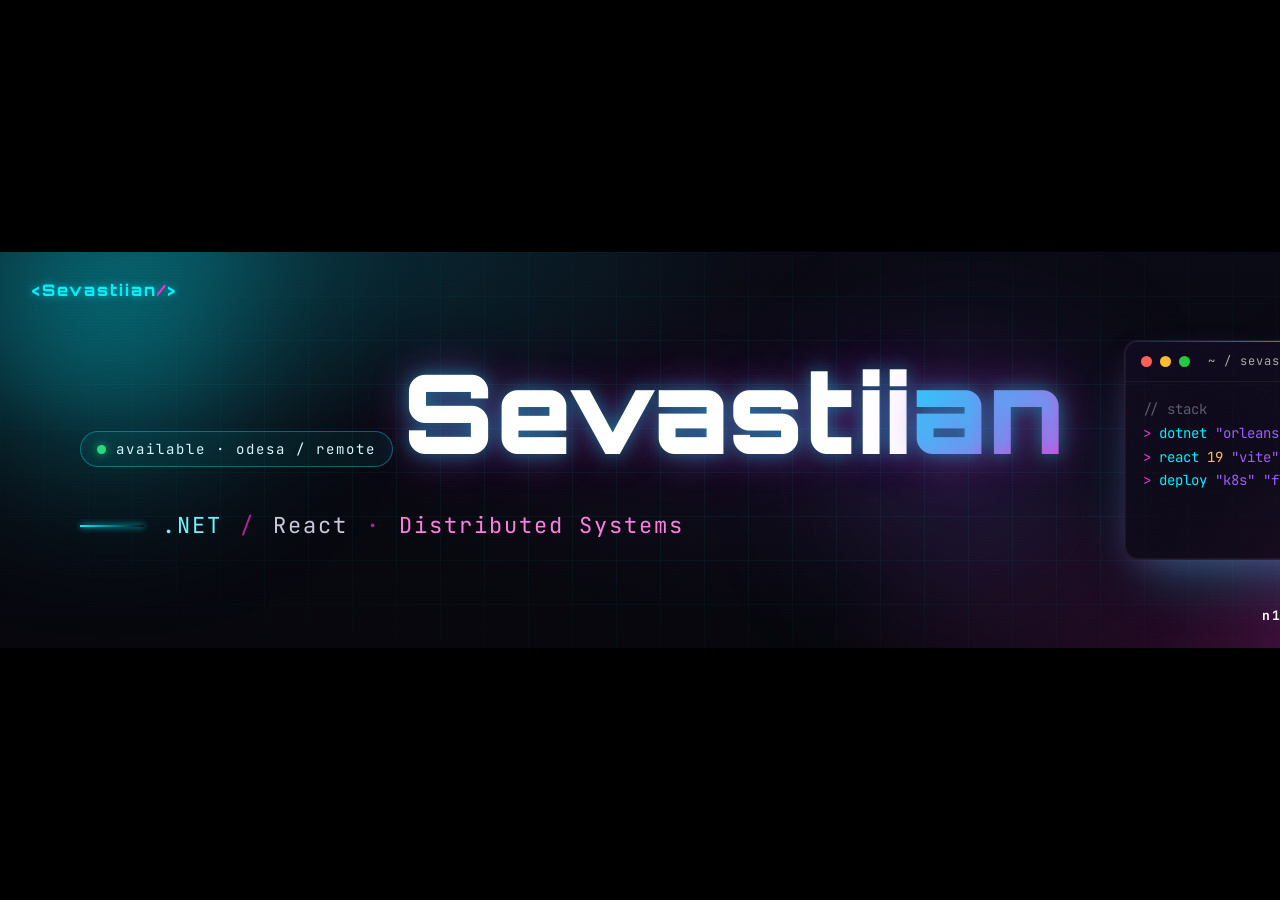
==== banner.html @ da3bc4b8 "feat: add LinkedIn banner (1584x396) and source HTML template" ====
<!DOCTYPE html>
<html lang="en">
<head>
    <meta charset="UTF-8" />
    <title>LinkedIn Banner</title>
    <link rel="preconnect" href="https://fonts.googleapis.com" />
    <link rel="preconnect" href="https://fonts.gstatic.com" crossorigin />
    <link href="https://fonts.googleapis.com/css2?family=Orbitron:wght@600;800;900&family=JetBrains+Mono:wght@400;600&display=swap" rel="stylesheet" />
    <style>
        :root {
            --bg: #07070d;
            --neon-cyan: #00f0ff;
            --neon-pink: #ff2bd6;
            --neon-purple: #9b5cff;
            --text: #e6e6f0;
            --text-dim: #8a8aa0;
        }

        * { margin: 0; padding: 0; box-sizing: border-box; }
        html, body { background: #000; }
        body {
            display: grid;
            place-items: center;
            min-height: 100vh;
            font-family: 'JetBrains Mono', monospace;
        }

        .banner {
            position: relative;
            width: 1584px;
            height: 396px;
            overflow: hidden;
            background:
                radial-gradient(ellipse 60% 80% at 12% 0%, rgba(0, 240, 255, 0.18), transparent 60%),
                radial-gradient(ellipse 60% 80% at 88% 100%, rgba(255, 43, 214, 0.18), transparent 60%),
                radial-gradient(ellipse 40% 60% at 50% 50%, rgba(155, 92, 255, 0.06), transparent 70%),
                linear-gradient(180deg, #0a0a14 0%, #07070d 100%);
            color: #fff;
        }

        /* Grid */
        .grid {
            position: absolute;
            inset: 0;
            background-image:
                linear-gradient(rgba(0, 240, 255, 0.06) 1px, transparent 1px),
                linear-gradient(90deg, rgba(0, 240, 255, 0.06) 1px, transparent 1px);
            background-size: 44px 44px;
            mask-image: radial-gradient(ellipse 80% 90% at center, black 30%, transparent 75%);
            opacity: 0.85;
        }

        /* Glow blobs */
        .glow {
            position: absolute;
            border-radius: 50%;
            filter: blur(80px);
            pointer-events: none;
        }
        .glow.g1 { width: 380px; height: 380px; top: -120px; left: -80px;  background: radial-gradient(circle, rgba(0, 240, 255, 0.55), transparent 70%); }
        .glow.g2 { width: 460px; height: 460px; bottom: -180px; right: -120px; background: radial-gradient(circle, rgba(255, 43, 214, 0.5), transparent 70%); }
        .glow.g3 { width: 280px; height: 280px; top: 20%; right: 30%; background: radial-gradient(circle, rgba(155, 92, 255, 0.35), transparent 70%); }

        /* Scanlines */
        .scan {
            position: absolute;
            inset: 0;
            background: repeating-linear-gradient(
                to bottom,
                rgba(255, 255, 255, 0.018) 0px,
                rgba(255, 255, 255, 0.018) 1px,
                transparent 1px,
                transparent 3px
            );
            mix-blend-mode: overlay;
            opacity: 0.7;
            pointer-events: none;
        }

        .content {
            position: relative;
            z-index: 2;
            height: 100%;
            display: grid;
            grid-template-columns: 1fr 380px;
            align-items: center;
            padding: 0 80px;
            gap: 50px;
        }

        .left .tag {
            display: inline-flex;
            align-items: center;
            gap: 10px;
            padding: 8px 16px;
            border: 1px solid rgba(0, 240, 255, 0.35);
            border-radius: 999px;
            background: rgba(0, 240, 255, 0.06);
            color: #d6f7ff;
            font-size: 14px;
            letter-spacing: 2px;
            text-transform: lowercase;
            margin-bottom: 22px;
        }

        .dot {
            width: 9px; height: 9px;
            border-radius: 50%;
            background: #29d97e;
            box-shadow: 0 0 10px rgba(41, 217, 126, 0.8);
        }

        .name {
            font-family: 'Orbitron', sans-serif;
            font-weight: 900;
            font-size: 110px;
            letter-spacing: 2px;
            line-height: 0.95;
            color: #fff;
            text-shadow:
                0 0 18px rgba(0, 240, 255, 0.4),
                0 0 36px rgba(155, 92, 255, 0.35),
                0 0 70px rgba(255, 43, 214, 0.2);
            display: inline-block;
        }

        .name .accent {
            background: linear-gradient(135deg, #00f0ff 0%, #ff2bd6 100%);
            -webkit-background-clip: text;
            background-clip: text;
            color: transparent;
        }

        .role {
            margin-top: 22px;
            display: flex;
            align-items: center;
            gap: 18px;
            font-family: 'JetBrains Mono', monospace;
            font-size: 22px;
            letter-spacing: 2px;
            color: #c8c8d8;
        }

        .role .line {
            width: 64px;
            height: 1.5px;
            background: linear-gradient(90deg, #00f0ff, transparent);
            box-shadow: 0 0 6px #00f0ff;
        }

        .role .pipe { color: rgba(255, 43, 214, 0.7); }
        .role .pink { color: #ff7ee0; }
        .role .cyan { color: #6ff5ff; }

        /* Right column — terminal-style code card */
        .term {
            width: 100%;
            height: 220px;
            border: 1px solid rgba(255, 255, 255, 0.08);
            border-radius: 14px;
            background: linear-gradient(180deg, rgba(20, 12, 36, 0.7), rgba(12, 12, 24, 0.7));
            box-shadow:
                0 30px 60px -20px rgba(0, 240, 255, 0.35),
                0 10px 30px -8px rgba(255, 43, 214, 0.25),
                inset 0 0 0 1px rgba(255, 255, 255, 0.05);
            overflow: hidden;
            position: relative;
        }

        .term::before {
            content: '';
            position: absolute;
            top: 0; left: 0; right: 0;
            height: 1px;
            background: linear-gradient(90deg, transparent, #00f0ff, transparent);
            opacity: 0.7;
        }

        .term-head {
            display: flex;
            align-items: center;
            gap: 8px;
            padding: 12px 16px;
            border-bottom: 1px solid rgba(255, 255, 255, 0.06);
            font-size: 12px;
            color: var(--text-dim);
            letter-spacing: 1px;
        }

        .term-dot {
            width: 11px; height: 11px;
            border-radius: 50%;
        }
        .term-dot.r { background: #ff5f57; }
        .term-dot.y { background: #febc2e; }
        .term-dot.g { background: #28c840; }
        .term-title {
            margin-left: 10px;
            color: #aaa;
            font-size: 12px;
        }

        .term-body {
            padding: 16px 18px;
            font-family: 'JetBrains Mono', monospace;
            font-size: 14px;
            line-height: 1.7;
            color: #b8b8c8;
        }
        .term-body .pr { color: var(--neon-pink); }
        .term-body .kw { color: var(--neon-cyan); }
        .term-body .st { color: #9b5cff; }
        .term-body .nu { color: #ffb86b; }
        .term-body .cm { color: #5c5c70; }
        .term-body .caret {
            display: inline-block;
            width: 9px;
            height: 16px;
            background: #00f0ff;
            vertical-align: -3px;
            margin-left: 2px;
            box-shadow: 0 0 6px #00f0ff;
        }

        /* Floating handle bottom-right */
        .handle {
            position: absolute;
            bottom: 24px;
            right: 32px;
            z-index: 3;
            font-family: 'JetBrains Mono', monospace;
            font-size: 13px;
            color: var(--text-dim);
            letter-spacing: 2px;
        }
        .handle b { color: #fff; }

        /* Logo top-left */
        .logo {
            position: absolute;
            top: 28px;
            left: 32px;
            z-index: 3;
            font-family: 'Orbitron', sans-serif;
            font-weight: 800;
            font-size: 16px;
            letter-spacing: 2px;
            color: var(--neon-cyan);
            text-shadow: 0 0 8px rgba(0, 240, 255, 0.6);
        }
        .logo .slash { color: var(--neon-pink); }
    </style>
</head>
<body>
    <div class="banner" id="banner">
        <div class="grid"></div>
        <div class="glow g1"></div>
        <div class="glow g2"></div>
        <div class="glow g3"></div>
        <div class="scan"></div>

        <div class="logo">&lt;Sevastiian<span class="slash">/</span>&gt;</div>

        <div class="content">
            <div class="left">
                <div class="tag">
                    <span class="dot"></span>
                    <span>available · odesa / remote</span>
                </div>
                <div class="name">Sevastii<span class="accent">an</span></div>
                <div class="role">
                    <span class="line"></span>
                    <span class="cyan">.NET</span>
                    <span class="pipe">/</span>
                    <span>React</span>
                    <span class="pipe">·</span>
                    <span class="pink">Distributed Systems</span>
                </div>
            </div>

            <div class="term">
                <div class="term-head">
                    <span class="term-dot r"></span>
                    <span class="term-dot y"></span>
                    <span class="term-dot g"></span>
                    <span class="term-title">~ / sevastiian.os</span>
                </div>
                <div class="term-body">
                    <div><span class="cm">// stack</span></div>
                    <div><span class="pr">&gt;</span> <span class="kw">dotnet</span> <span class="st">"orleans"</span> <span class="st">"aspire"</span></div>
                    <div><span class="pr">&gt;</span> <span class="kw">react</span> <span class="nu">19</span> <span class="st">"vite"</span> <span class="st">"signalr"</span></div>
                    <div><span class="pr">&gt;</span> <span class="kw">deploy</span> <span class="st">"k8s"</span> <span class="st">"fly.io"</span><span class="caret"></span></div>
                </div>
            </div>
        </div>

        <div class="handle"><b>n1mfaq.github.io/me</b> · @cwiwi9</div>
    </div>
</body>
</html>
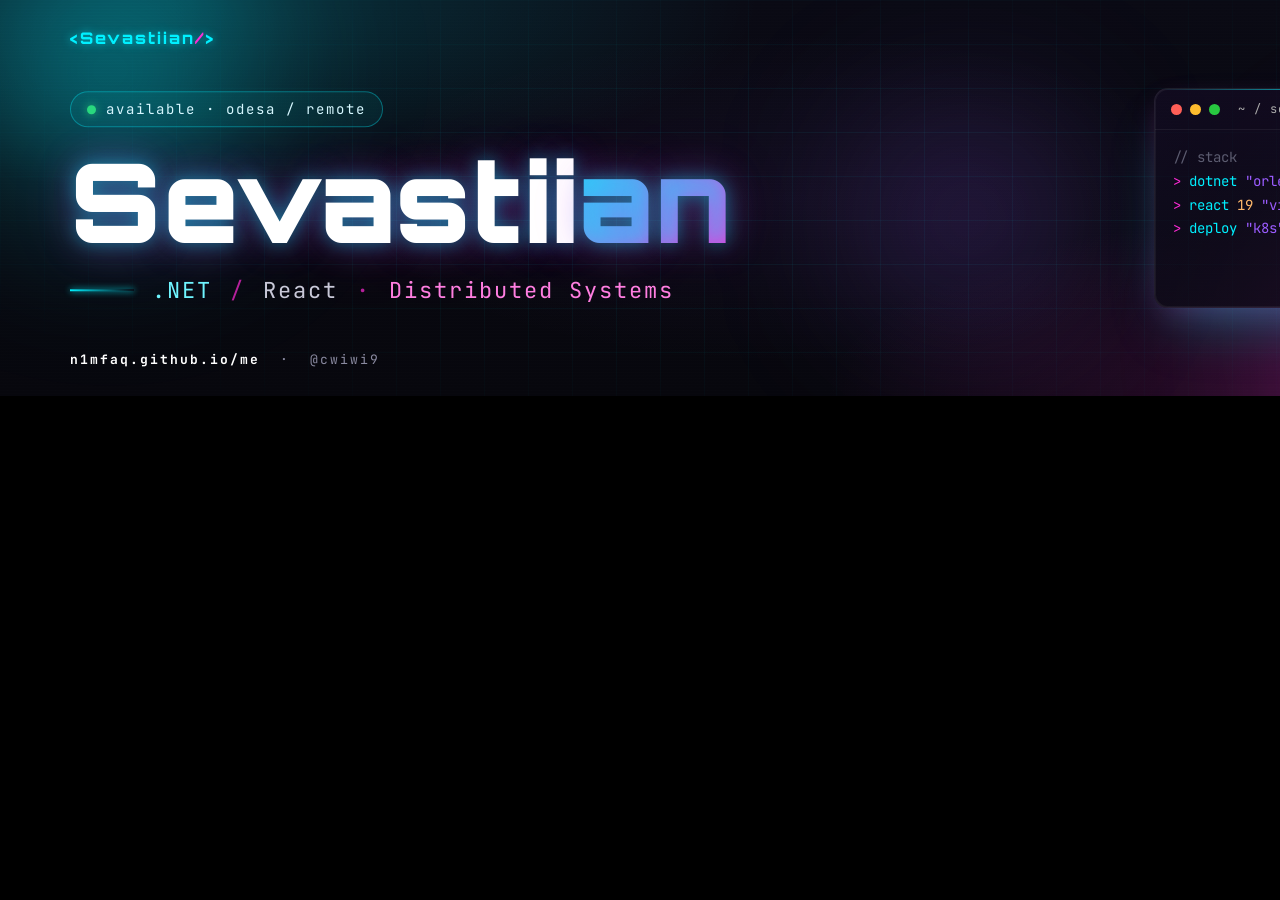
==== commit 381b753a: "fix(banner): re-render with full layout (handle moved bottom-left, terminal fits)" ====
--- a/banner.html
+++ b/banner.html
@@ -17,16 +17,13 @@
         }
 
         * { margin: 0; padding: 0; box-sizing: border-box; }
-        html, body { background: #000; }
-        body {
-            display: grid;
-            place-items: center;
-            min-height: 100vh;
-            font-family: 'JetBrains Mono', monospace;
-        }
+        html, body { background: #000; margin: 0; padding: 0; overflow: hidden; }
+        body { font-family: 'JetBrains Mono', monospace; }
 
         .banner {
-            position: relative;
+            position: absolute;
+            top: 0;
+            left: 0;
             width: 1584px;
             height: 396px;
             overflow: hidden;
@@ -36,12 +33,11 @@
                 radial-gradient(ellipse 40% 60% at 50% 50%, rgba(155, 92, 255, 0.06), transparent 70%),
                 linear-gradient(180deg, #0a0a14 0%, #07070d 100%);
             color: #fff;
-        }
-
-        /* Grid */
+            isolation: isolate;
+        }
+
         .grid {
-            position: absolute;
-            inset: 0;
+            position: absolute; inset: 0;
             background-image:
                 linear-gradient(rgba(0, 240, 255, 0.06) 1px, transparent 1px),
                 linear-gradient(90deg, rgba(0, 240, 255, 0.06) 1px, transparent 1px);
@@ -50,45 +46,59 @@
             opacity: 0.85;
         }
 
-        /* Glow blobs */
-        .glow {
-            position: absolute;
-            border-radius: 50%;
-            filter: blur(80px);
-            pointer-events: none;
-        }
+        .glow { position: absolute; border-radius: 50%; filter: blur(80px); pointer-events: none; }
         .glow.g1 { width: 380px; height: 380px; top: -120px; left: -80px;  background: radial-gradient(circle, rgba(0, 240, 255, 0.55), transparent 70%); }
         .glow.g2 { width: 460px; height: 460px; bottom: -180px; right: -120px; background: radial-gradient(circle, rgba(255, 43, 214, 0.5), transparent 70%); }
         .glow.g3 { width: 280px; height: 280px; top: 20%; right: 30%; background: radial-gradient(circle, rgba(155, 92, 255, 0.35), transparent 70%); }
 
-        /* Scanlines */
         .scan {
-            position: absolute;
-            inset: 0;
-            background: repeating-linear-gradient(
-                to bottom,
+            position: absolute; inset: 0;
+            background: repeating-linear-gradient(to bottom,
                 rgba(255, 255, 255, 0.018) 0px,
                 rgba(255, 255, 255, 0.018) 1px,
                 transparent 1px,
-                transparent 3px
-            );
+                transparent 3px);
             mix-blend-mode: overlay;
             opacity: 0.7;
             pointer-events: none;
         }
 
-        .content {
-            position: relative;
+        .logo {
+            position: absolute;
+            top: 28px;
+            left: 70px;
+            z-index: 3;
+            font-family: 'Orbitron', sans-serif;
+            font-weight: 800;
+            font-size: 16px;
+            letter-spacing: 2px;
+            color: var(--neon-cyan);
+            text-shadow: 0 0 8px rgba(0, 240, 255, 0.6);
+        }
+        .logo .slash { color: var(--neon-pink); }
+
+        .handle {
+            position: absolute;
+            bottom: 28px;
+            left: 70px;
+            z-index: 3;
+            font-family: 'JetBrains Mono', monospace;
+            font-size: 13px;
+            color: var(--text-dim);
+            letter-spacing: 2px;
+        }
+        .handle b { color: #fff; }
+
+        .left {
+            position: absolute;
+            left: 70px;
+            top: 50%;
+            transform: translateY(-50%);
             z-index: 2;
-            height: 100%;
-            display: grid;
-            grid-template-columns: 1fr 380px;
-            align-items: center;
-            padding: 0 80px;
-            gap: 50px;
-        }
-
-        .left .tag {
+            max-width: 900px;
+        }
+
+        .tag {
             display: inline-flex;
             align-items: center;
             gap: 10px;
@@ -121,7 +131,7 @@
                 0 0 18px rgba(0, 240, 255, 0.4),
                 0 0 36px rgba(155, 92, 255, 0.35),
                 0 0 70px rgba(255, 43, 214, 0.2);
-            display: inline-block;
+            white-space: nowrap;
         }
 
         .name .accent {
@@ -140,6 +150,7 @@
             font-size: 22px;
             letter-spacing: 2px;
             color: #c8c8d8;
+            white-space: nowrap;
         }
 
         .role .line {
@@ -153,9 +164,13 @@
         .role .pink { color: #ff7ee0; }
         .role .cyan { color: #6ff5ff; }
 
-        /* Right column — terminal-style code card */
         .term {
-            width: 100%;
+            position: absolute;
+            right: 70px;
+            top: 50%;
+            transform: translateY(-50%);
+            z-index: 2;
+            width: 360px;
             height: 220px;
             border: 1px solid rgba(255, 255, 255, 0.08);
             border-radius: 14px;
@@ -165,7 +180,6 @@
                 0 10px 30px -8px rgba(255, 43, 214, 0.25),
                 inset 0 0 0 1px rgba(255, 255, 255, 0.05);
             overflow: hidden;
-            position: relative;
         }
 
         .term::before {
@@ -178,28 +192,16 @@
         }
 
         .term-head {
-            display: flex;
-            align-items: center;
-            gap: 8px;
+            display: flex; align-items: center; gap: 8px;
             padding: 12px 16px;
             border-bottom: 1px solid rgba(255, 255, 255, 0.06);
-            font-size: 12px;
-            color: var(--text-dim);
-            letter-spacing: 1px;
-        }
-
-        .term-dot {
-            width: 11px; height: 11px;
-            border-radius: 50%;
-        }
+        }
+
+        .term-dot { width: 11px; height: 11px; border-radius: 50%; }
         .term-dot.r { background: #ff5f57; }
         .term-dot.y { background: #febc2e; }
         .term-dot.g { background: #28c840; }
-        .term-title {
-            margin-left: 10px;
-            color: #aaa;
-            font-size: 12px;
-        }
+        .term-title { margin-left: 10px; color: #aaa; font-size: 12px; letter-spacing: 1px; }
 
         .term-body {
             padding: 16px 18px;
@@ -215,41 +217,12 @@
         .term-body .cm { color: #5c5c70; }
         .term-body .caret {
             display: inline-block;
-            width: 9px;
-            height: 16px;
+            width: 9px; height: 16px;
             background: #00f0ff;
             vertical-align: -3px;
             margin-left: 2px;
             box-shadow: 0 0 6px #00f0ff;
         }
-
-        /* Floating handle bottom-right */
-        .handle {
-            position: absolute;
-            bottom: 24px;
-            right: 32px;
-            z-index: 3;
-            font-family: 'JetBrains Mono', monospace;
-            font-size: 13px;
-            color: var(--text-dim);
-            letter-spacing: 2px;
-        }
-        .handle b { color: #fff; }
-
-        /* Logo top-left */
-        .logo {
-            position: absolute;
-            top: 28px;
-            left: 32px;
-            z-index: 3;
-            font-family: 'Orbitron', sans-serif;
-            font-weight: 800;
-            font-size: 16px;
-            letter-spacing: 2px;
-            color: var(--neon-cyan);
-            text-shadow: 0 0 8px rgba(0, 240, 255, 0.6);
-        }
-        .logo .slash { color: var(--neon-pink); }
     </style>
 </head>
 <body>
@@ -262,40 +235,38 @@
 
         <div class="logo">&lt;Sevastiian<span class="slash">/</span>&gt;</div>
 
-        <div class="content">
-            <div class="left">
-                <div class="tag">
-                    <span class="dot"></span>
-                    <span>available · odesa / remote</span>
-                </div>
-                <div class="name">Sevastii<span class="accent">an</span></div>
-                <div class="role">
-                    <span class="line"></span>
-                    <span class="cyan">.NET</span>
-                    <span class="pipe">/</span>
-                    <span>React</span>
-                    <span class="pipe">·</span>
-                    <span class="pink">Distributed Systems</span>
-                </div>
-            </div>
-
-            <div class="term">
-                <div class="term-head">
-                    <span class="term-dot r"></span>
-                    <span class="term-dot y"></span>
-                    <span class="term-dot g"></span>
-                    <span class="term-title">~ / sevastiian.os</span>
-                </div>
-                <div class="term-body">
-                    <div><span class="cm">// stack</span></div>
-                    <div><span class="pr">&gt;</span> <span class="kw">dotnet</span> <span class="st">"orleans"</span> <span class="st">"aspire"</span></div>
-                    <div><span class="pr">&gt;</span> <span class="kw">react</span> <span class="nu">19</span> <span class="st">"vite"</span> <span class="st">"signalr"</span></div>
-                    <div><span class="pr">&gt;</span> <span class="kw">deploy</span> <span class="st">"k8s"</span> <span class="st">"fly.io"</span><span class="caret"></span></div>
-                </div>
+        <div class="left">
+            <div class="tag">
+                <span class="dot"></span>
+                <span>available · odesa / remote</span>
+            </div>
+            <div class="name">Sevastii<span class="accent">an</span></div>
+            <div class="role">
+                <span class="line"></span>
+                <span class="cyan">.NET</span>
+                <span class="pipe">/</span>
+                <span>React</span>
+                <span class="pipe">·</span>
+                <span class="pink">Distributed Systems</span>
             </div>
         </div>
 
-        <div class="handle"><b>n1mfaq.github.io/me</b> · @cwiwi9</div>
+        <div class="term">
+            <div class="term-head">
+                <span class="term-dot r"></span>
+                <span class="term-dot y"></span>
+                <span class="term-dot g"></span>
+                <span class="term-title">~ / sevastiian.os</span>
+            </div>
+            <div class="term-body">
+                <div><span class="cm">// stack</span></div>
+                <div><span class="pr">&gt;</span> <span class="kw">dotnet</span> <span class="st">"orleans"</span> <span class="st">"aspire"</span></div>
+                <div><span class="pr">&gt;</span> <span class="kw">react</span> <span class="nu">19</span> <span class="st">"vite"</span> <span class="st">"signalr"</span></div>
+                <div><span class="pr">&gt;</span> <span class="kw">deploy</span> <span class="st">"k8s"</span> <span class="st">"fly.io"</span><span class="caret"></span></div>
+            </div>
+        </div>
+
+        <div class="handle"><b>n1mfaq.github.io/me</b> &nbsp;·&nbsp; @cwiwi9</div>
     </div>
 </body>
 </html>
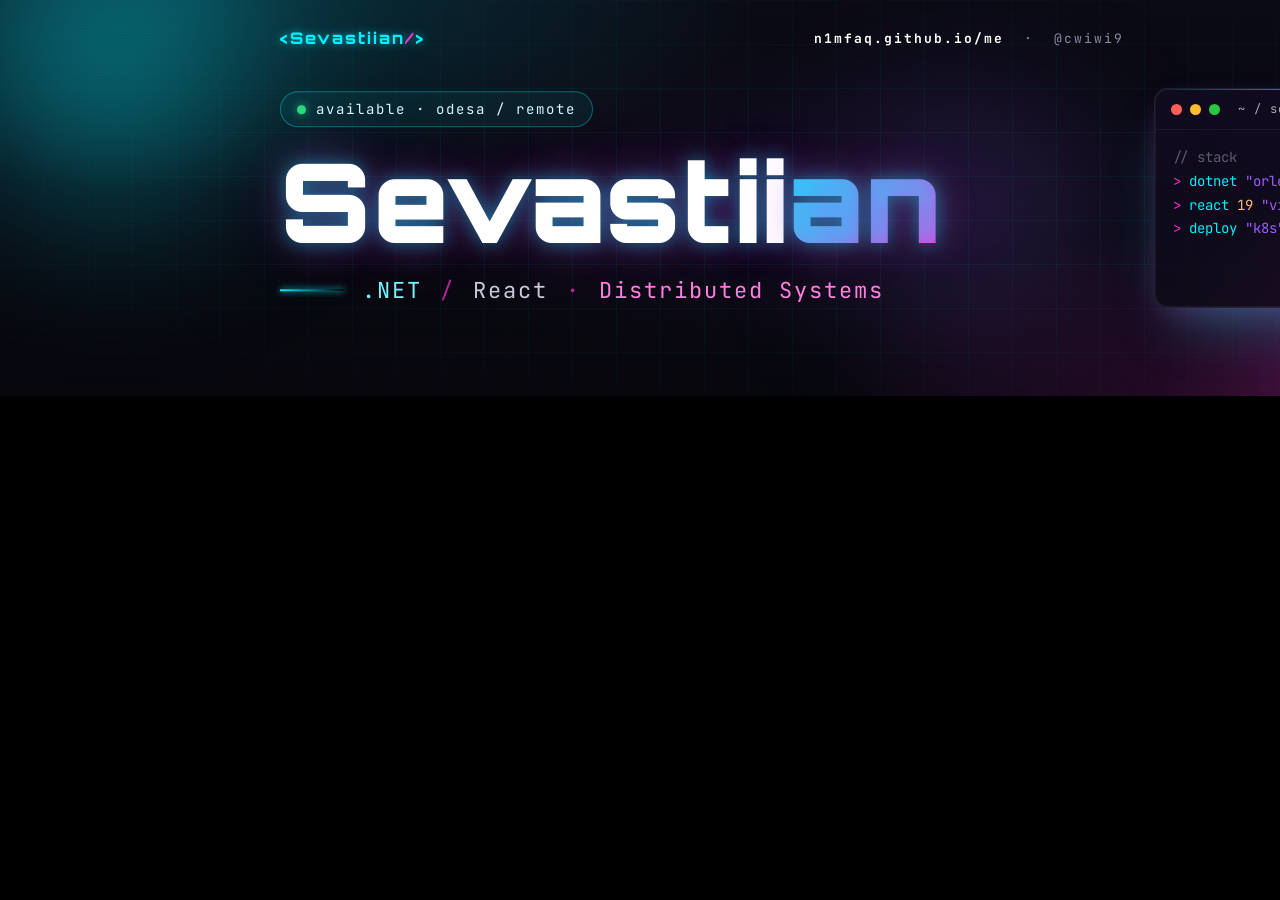
==== commit bcaed608: "fix(banner): shift content right to clear LinkedIn avatar overlap" ====
--- a/banner.html
+++ b/banner.html
@@ -66,7 +66,7 @@
         .logo {
             position: absolute;
             top: 28px;
-            left: 70px;
+            left: 280px;
             z-index: 3;
             font-family: 'Orbitron', sans-serif;
             font-weight: 800;
@@ -79,8 +79,8 @@
 
         .handle {
             position: absolute;
-            bottom: 28px;
-            left: 70px;
+            top: 30px;
+            right: 460px;
             z-index: 3;
             font-family: 'JetBrains Mono', monospace;
             font-size: 13px;
@@ -91,11 +91,11 @@
 
         .left {
             position: absolute;
-            left: 70px;
+            left: 280px;
             top: 50%;
             transform: translateY(-50%);
             z-index: 2;
-            max-width: 900px;
+            max-width: 820px;
         }
 
         .tag {
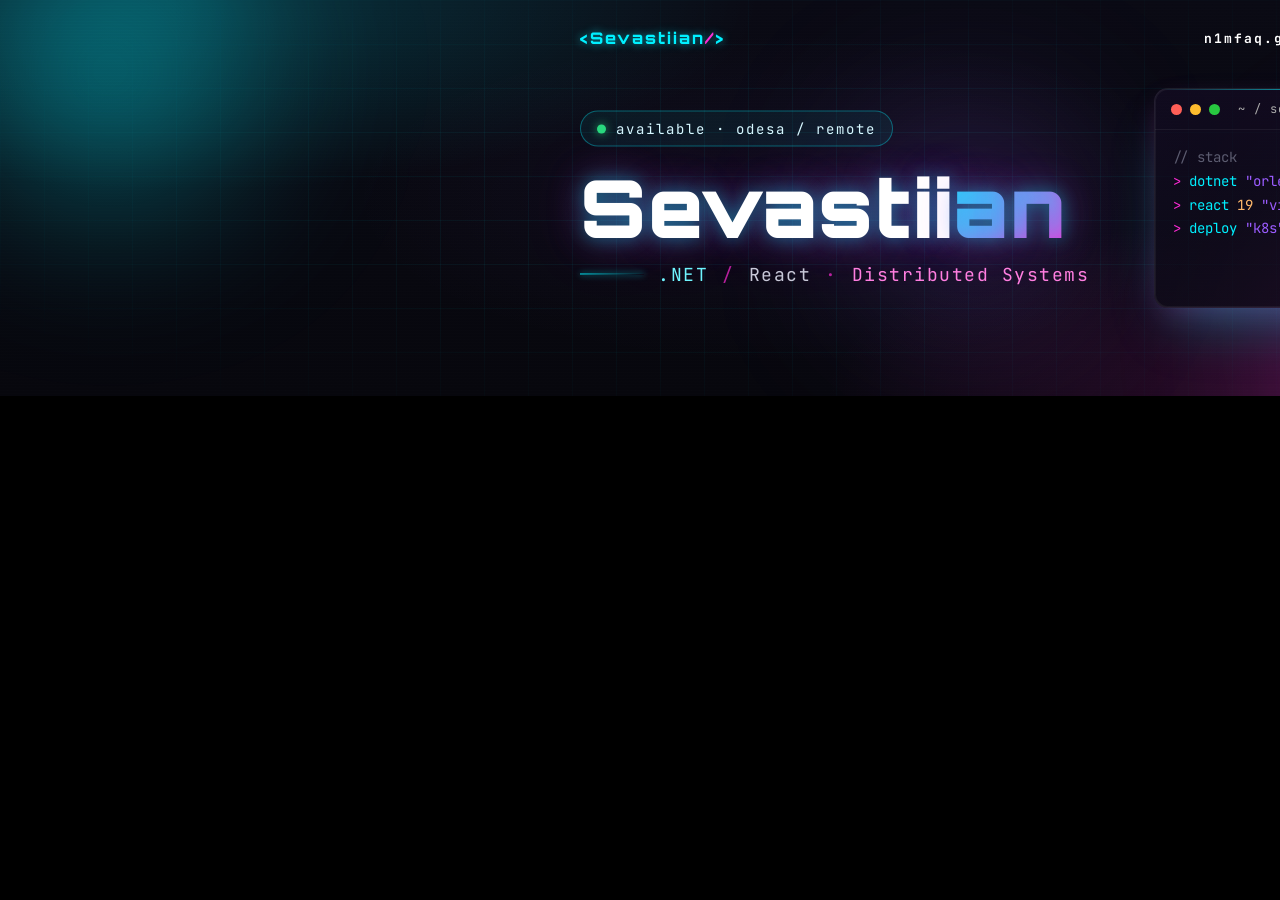
==== commit 07110bac: "fix(banner): shift content past LinkedIn avatar safe zone (580px); reduce name size" ====
--- a/banner.html
+++ b/banner.html
@@ -66,7 +66,7 @@
         .logo {
             position: absolute;
             top: 28px;
-            left: 280px;
+            left: 580px;
             z-index: 3;
             font-family: 'Orbitron', sans-serif;
             font-weight: 800;
@@ -80,7 +80,7 @@
         .handle {
             position: absolute;
             top: 30px;
-            right: 460px;
+            right: 70px;
             z-index: 3;
             font-family: 'JetBrains Mono', monospace;
             font-size: 13px;
@@ -91,11 +91,11 @@
 
         .left {
             position: absolute;
-            left: 280px;
+            left: 580px;
             top: 50%;
             transform: translateY(-50%);
             z-index: 2;
-            max-width: 820px;
+            max-width: 700px;
         }
 
         .tag {
@@ -123,7 +123,7 @@
         .name {
             font-family: 'Orbitron', sans-serif;
             font-weight: 900;
-            font-size: 110px;
+            font-size: 80px;
             letter-spacing: 2px;
             line-height: 0.95;
             color: #fff;
@@ -142,13 +142,13 @@
         }
 
         .role {
-            margin-top: 22px;
+            margin-top: 18px;
             display: flex;
             align-items: center;
-            gap: 18px;
+            gap: 14px;
             font-family: 'JetBrains Mono', monospace;
-            font-size: 22px;
-            letter-spacing: 2px;
+            font-size: 18px;
+            letter-spacing: 1.5px;
             color: #c8c8d8;
             white-space: nowrap;
         }
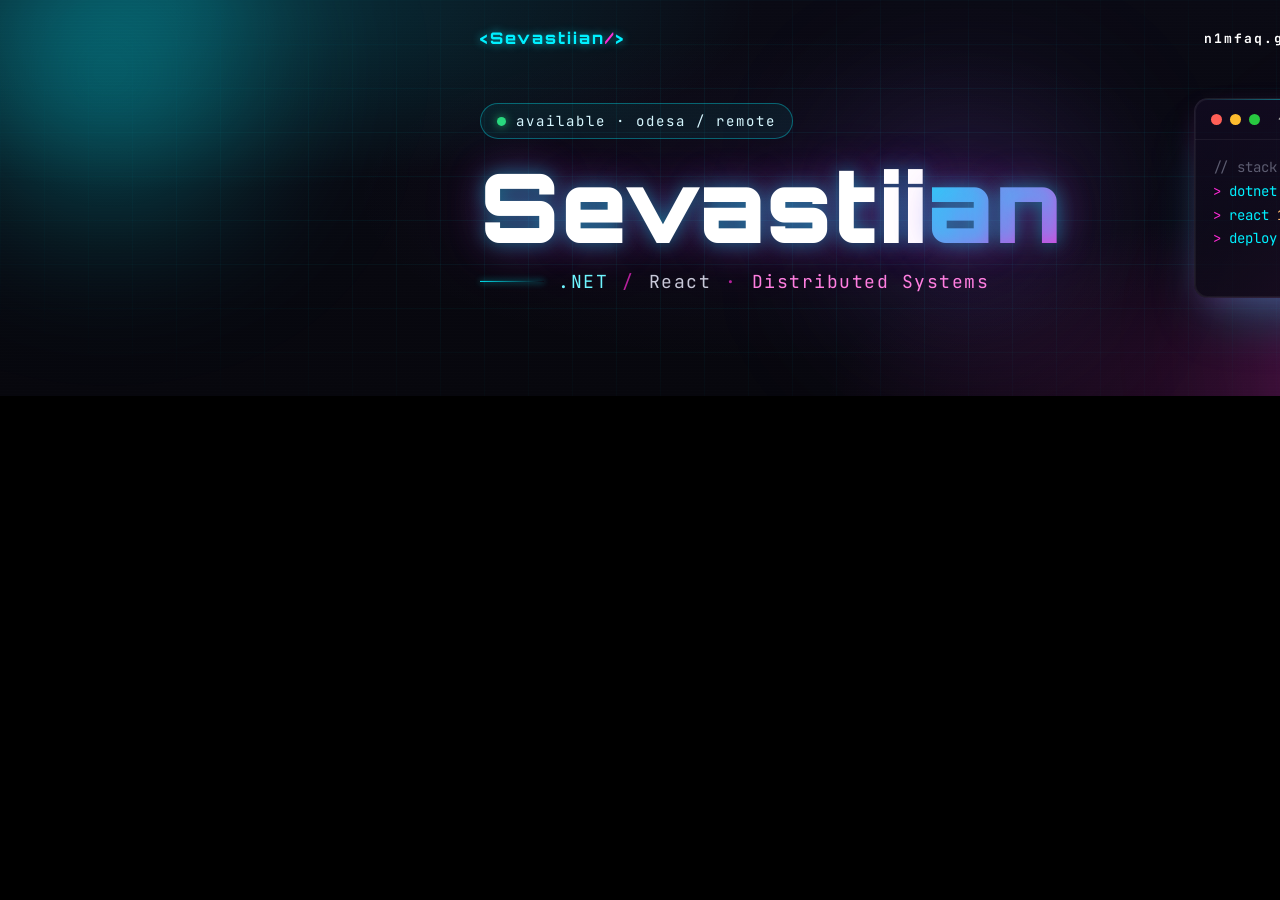
==== commit be5fd2d9: "feat(banner): better balance — name starts at 480px, smaller terminal" ====
--- a/banner.html
+++ b/banner.html
@@ -66,7 +66,7 @@
         .logo {
             position: absolute;
             top: 28px;
-            left: 580px;
+            left: 480px;
             z-index: 3;
             font-family: 'Orbitron', sans-serif;
             font-weight: 800;
@@ -91,11 +91,11 @@
 
         .left {
             position: absolute;
-            left: 580px;
+            left: 480px;
             top: 50%;
             transform: translateY(-50%);
             z-index: 2;
-            max-width: 700px;
+            max-width: 760px;
         }
 
         .tag {
@@ -123,7 +123,7 @@
         .name {
             font-family: 'Orbitron', sans-serif;
             font-weight: 900;
-            font-size: 80px;
+            font-size: 96px;
             letter-spacing: 2px;
             line-height: 0.95;
             color: #fff;
@@ -170,8 +170,8 @@
             top: 50%;
             transform: translateY(-50%);
             z-index: 2;
-            width: 360px;
-            height: 220px;
+            width: 320px;
+            height: 200px;
             border: 1px solid rgba(255, 255, 255, 0.08);
             border-radius: 14px;
             background: linear-gradient(180deg, rgba(20, 12, 36, 0.7), rgba(12, 12, 24, 0.7));
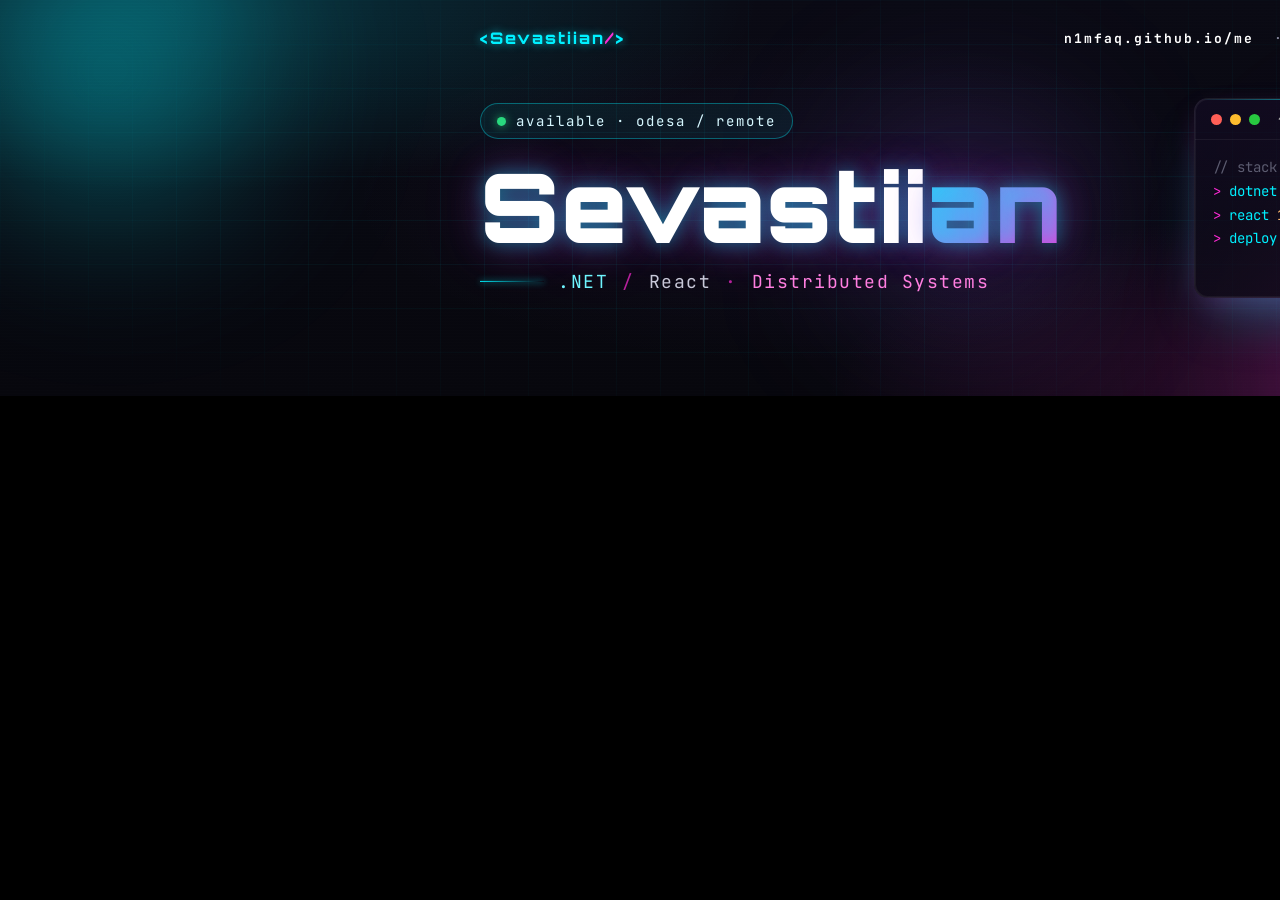
==== commit 3e6c4f1b: "fix(contacts): update Telegram handle to @eeeesssshhhhkkkkaaaa (site, README, LinkedIn banner) Co-Au" ====
--- a/banner.html
+++ b/banner.html
@@ -266,7 +266,7 @@
             </div>
         </div>
 
-        <div class="handle"><b>n1mfaq.github.io/me</b> &nbsp;·&nbsp; @cwiwi9</div>
+        <div class="handle"><b>n1mfaq.github.io/me</b> &nbsp;·&nbsp; @eeeesssshhhhkkkkaaaa</div>
     </div>
 </body>
 </html>
